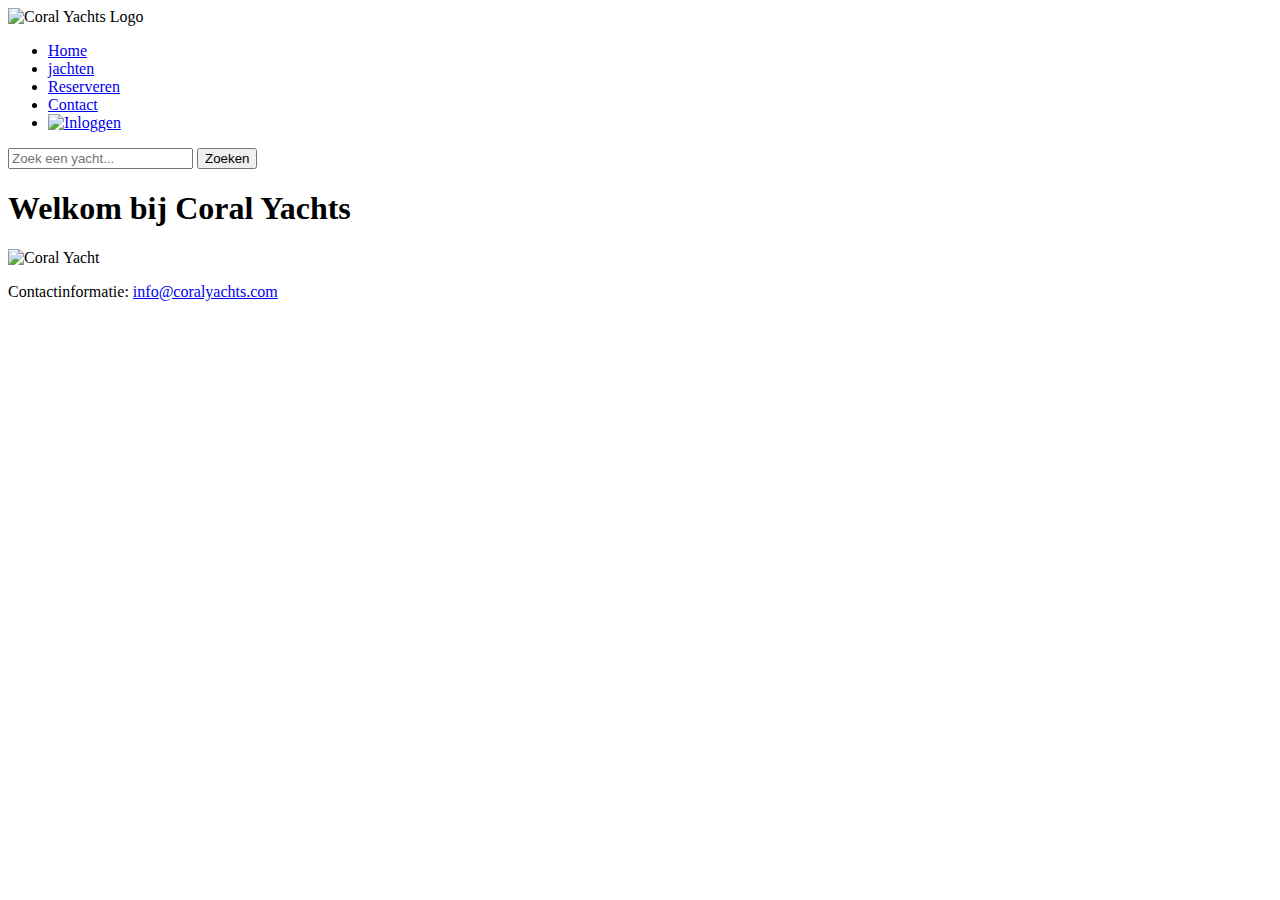
==== index.html @ c1474989 "yachten veranderen naar jachten" ====
<!DOCTYPE html>
<html lang="en">

<head>
    <meta charset="UTF-8">
    <meta name="viewport" content="width=device-width, initial-scale=1.0">
    <title>Coral Yachts</title>
    <link rel="stylesheet" href="styles.css">
</head>

<body>

    <header>
        <nav>
            <div id="logo">
                <img src="jachtlogo.jpg" alt="Coral Yachts Logo" width="150"><!-- Consider adding a logo image -->
            </div>
            <ul class="navbar">
                <li><a href="index.html" class="nav-link active">Home</a></li>
                <li><a href="Jachten.html" class="nav-link">jachten</a></li>
                <li><a href="Reserveren.html" class="nav-link">Reserveren</a></li>
                <li><a href="Contact.html" class="nav-link">Contact</a></li>
                <li><a href="login.html" class="nav-link">
                        <img src="login-icon.png" alt="Inloggen" class="login-icon">
                    </a>
                </li>
            </ul>
        </nav>

        <form id="search-form">
            <input type="text" id="search-input" placeholder="Zoek een yacht...">
            <button type="button" id="search-button">Zoeken</button>
        </form>
    </header>

    <section id="hero">
        <div class="hero-text">
            <h1>Welkom bij Coral Yachts</h1>
        </div>
    </section>

    <section id="yachts">
        <div class="yacht-image">
            <img src="my1.jpg" alt="Coral Yacht" width="100%">
        </div>
    </section>

    <footer>
        <div class="footer-content">
            <p>Contactinformatie: <a href="mailto:info@coralyachts.com">info@coralyachts.com</a></p>
        </div>
    </footer>

    <script>
        document.getElementById('search-button').addEventListener('click', function () {
            var searchTerm = document.getElementById('search-input').value.toLowerCase();
            var articles = document.querySelectorAll('#yachts article');

            articles.forEach(function (article) {
                var yachtType = article.querySelector('.yacht-button').textContent.toLowerCase();

                if (yachtType.includes(searchTerm)) {
                    article.style.display = 'block';
                } else {
                    article.style.display = 'none';
                }
            });
            sessionStorage.setItem('searchterm', searchTerm)
            location.replace('./Jachten.html')
        });
    </script>

</body>

</html>
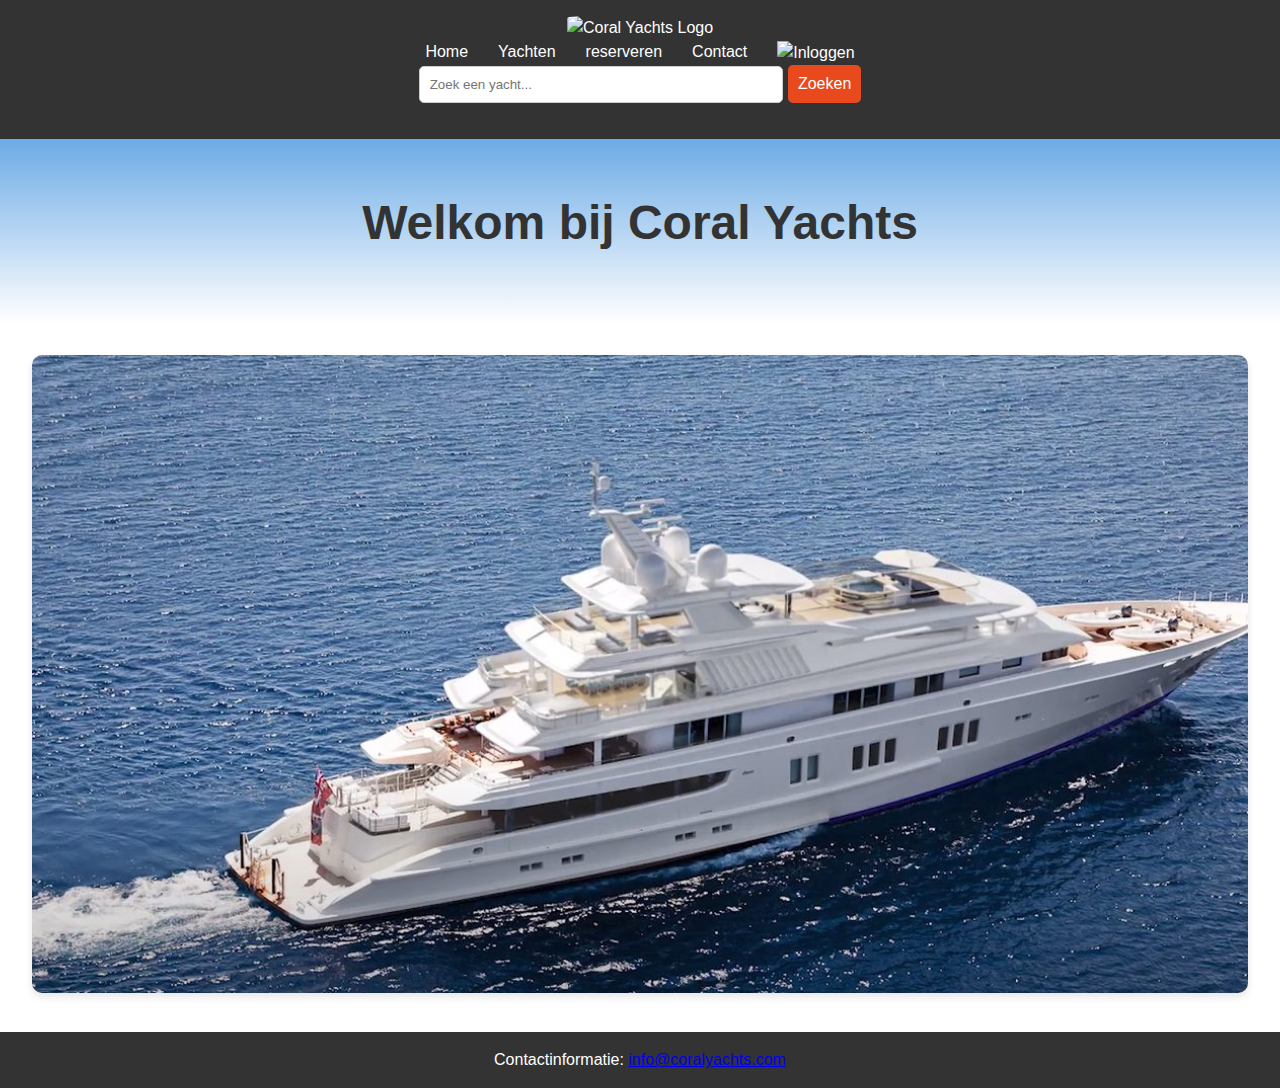
==== commit 018b9036: "sorteren" ====
--- a/index.html
+++ b/index.html
@@ -5,7 +5,7 @@
     <meta charset="UTF-8">
     <meta name="viewport" content="width=device-width, initial-scale=1.0">
     <title>Coral Yachts</title>
-    <link rel="stylesheet" href="styles.css">
+    <link rel="stylesheet" href="styles/styles.css">
 </head>
 
 <body>
@@ -13,15 +13,15 @@
     <header>
         <nav>
             <div id="logo">
-                <img src="jachtlogo.jpg" alt="Coral Yachts Logo" width="150"><!-- Consider adding a logo image -->
+                <img src="images/images/jachtlogo.jpg" alt="Coral Yachts Logo" width="150"><!-- Consider adding a logo image -->
             </div>
             <ul class="navbar">
                 <li><a href="index.html" class="nav-link active">Home</a></li>
-                <li><a href="Jachten.html" class="nav-link">jachten</a></li>
-                <li><a href="Reserveren.html" class="nav-link">Reserveren</a></li>
-                <li><a href="Contact.html" class="nav-link">Contact</a></li>
+                <li><a href="jachten.html" class="nav-link">Yachten</a></li>
+                <li><a href="reserveren.html" class="nav-link">reserveren</a></li>
+                <li><a href="contact.html" class="nav-link">Contact</a></li>
                 <li><a href="login.html" class="nav-link">
-                        <img src="login-icon.png" alt="Inloggen" class="login-icon">
+                        <img src="images/images/login-icon.png" alt="Inloggen" class="login-icon">
                     </a>
                 </li>
             </ul>
@@ -41,7 +41,7 @@
 
     <section id="yachts">
         <div class="yacht-image">
-            <img src="my1.jpg" alt="Coral Yacht" width="100%">
+            <img src="images/my1.jpg" alt="Coral Yacht" width="100%">
         </div>
     </section>
 
@@ -66,7 +66,7 @@
                 }
             });
             sessionStorage.setItem('searchterm', searchTerm)
-            location.replace('./Jachten.html')
+            location.replace('./jachten.html')
         });
     </script>
 
--- a/styles/styles.css
+++ b/styles/styles.css
@@ -0,0 +1,115 @@
+/* Universal Styles */
+* {
+    margin: 0;
+    padding: 0;
+    box-sizing: border-box;
+    font-family: 'Segoe UI', Tahoma, Geneva, Verdana, sans-serif;
+}
+
+body {
+    color: #333;
+    font-size: 16px;
+    line-height: 1.5;
+}
+
+/* Header Styles */
+header {
+    background-color: #333;
+    color: #fff;
+    padding: 1rem 2rem;
+    text-align: center;
+}
+
+nav ul {
+    list-style-type: none;
+    display: flex;
+    justify-content: center;
+    align-items: center;
+}
+
+nav ul li {
+    margin: 0 15px;
+}
+
+nav ul li a {
+    text-decoration: none;
+    color: #fff;
+    transition: color 0.3s ease;
+}
+
+nav ul li a:hover {
+    color: #ffc107;
+}
+
+/* Zoekformulier styling */
+#search-form {
+    margin-bottom: 20px;
+}
+
+#search-input {
+    padding: 10px;
+    width: 30%;
+    border: 1px solid #ccc;
+    border-radius: 5px;
+}
+
+#search-button {
+    padding: 10px;
+    background-color: #e8491d;
+    color: #ffffff;
+    border: none;
+    border-radius: 5px;
+    cursor: pointer;
+    font-size: 16px;
+}
+
+#search-button:hover {
+    background-color: #333333;
+    color: #ffffff;
+}
+
+/* Hero Section Styles */
+#hero {
+    background-image: linear-gradient(to bottom, #6cabe6, #fff);
+    padding: 3rem;
+    text-align: center;
+}
+
+#hero h1 {
+    font-size: 3rem;
+    margin-bottom: 1rem;
+}
+
+/* Yachts Section Styles */
+#yachts {
+    text-align: center;
+    padding: 2rem;
+}
+
+#yachts img {
+    max-width: 100%;
+    height: auto;
+    border-radius: 10px;
+    box-shadow: 0 4px 8px rgba(0, 0, 0, 0.1);
+}
+
+/* Footer Styles */
+footer {
+    background-color: #333;
+    color: #fff;
+    text-align: center;
+    padding: 1rem 2rem;
+    position: relative;
+}
+
+/* Navigation Icons */
+.login-icon {
+    width: 25px;
+    vertical-align: middle;
+}
+/* CSS-code om de afbeelding proportioneel kleiner te maken */
+#logo img {
+    width: 90px;
+    height: auto;
+    border-radius: 10%;
+}
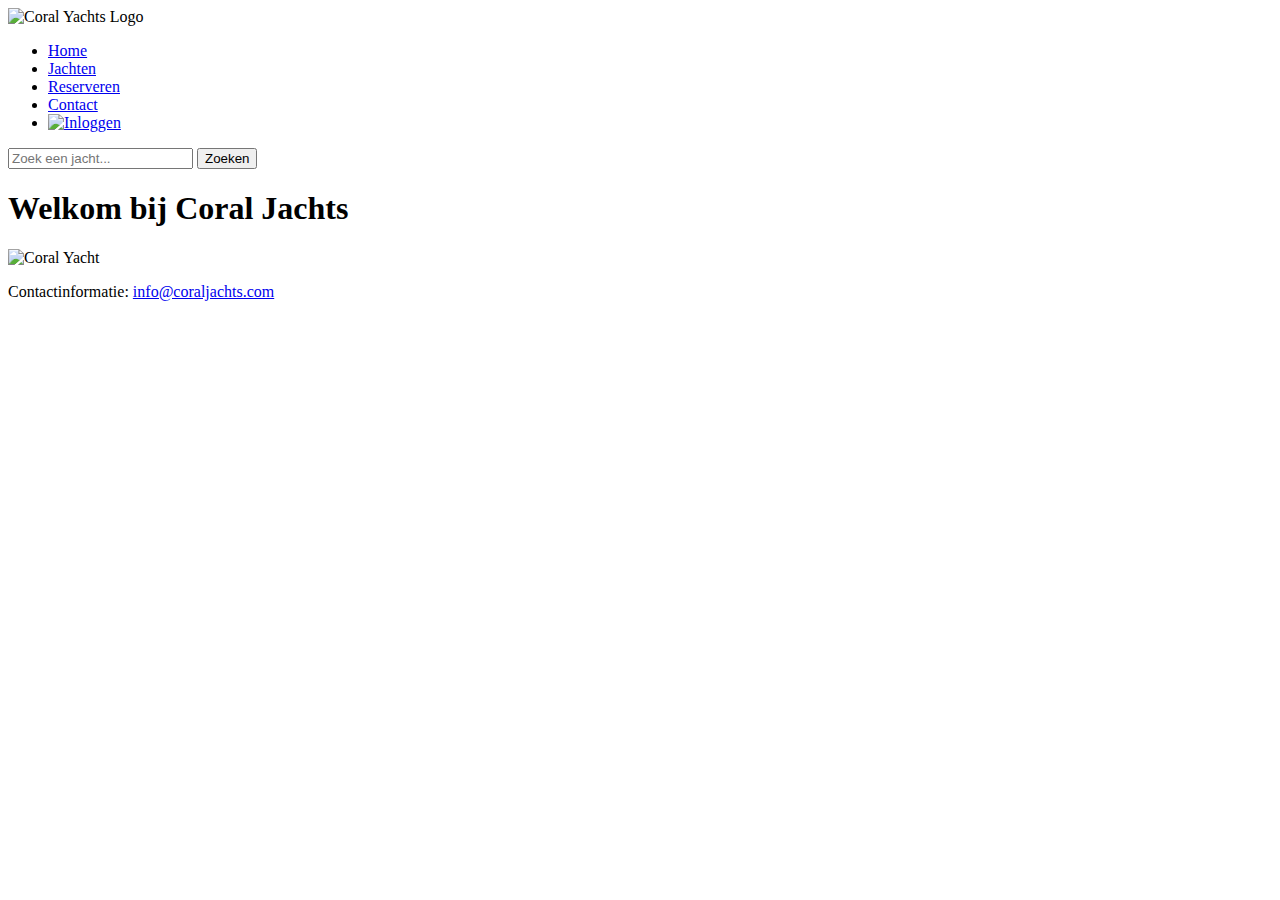
==== commit 874185fc: "changes Yachten verander naar Jachten" ====
--- a/index.html
+++ b/index.html
@@ -4,8 +4,8 @@
 <head>
     <meta charset="UTF-8">
     <meta name="viewport" content="width=device-width, initial-scale=1.0">
-    <title>Coral Yachts</title>
-    <link rel="stylesheet" href="styles/styles.css">
+    <title>Coral Jachts</title>
+    <link rel="stylesheet" href="styles.css">
 </head>
 
 <body>
@@ -13,41 +13,41 @@
     <header>
         <nav>
             <div id="logo">
-                <img src="images/images/jachtlogo.jpg" alt="Coral Yachts Logo" width="150"><!-- Consider adding a logo image -->
+                <img src="jachtlogo.jpg" alt="Coral Yachts Logo" width="150"><!-- Consider adding a logo image -->
             </div>
             <ul class="navbar">
                 <li><a href="index.html" class="nav-link active">Home</a></li>
-                <li><a href="jachten.html" class="nav-link">Yachten</a></li>
-                <li><a href="reserveren.html" class="nav-link">reserveren</a></li>
-                <li><a href="contact.html" class="nav-link">Contact</a></li>
+                <li><a href="Jachten.html" class="nav-link">Jachten</a></li>
+                <li><a href="Reserveren.html" class="nav-link">Reserveren</a></li>
+                <li><a href="Contact.html" class="nav-link">Contact</a></li>
                 <li><a href="login.html" class="nav-link">
-                        <img src="images/images/login-icon.png" alt="Inloggen" class="login-icon">
+                        <img src="login-icon.png" alt="Inloggen" class="login-icon">
                     </a>
                 </li>
             </ul>
         </nav>
 
         <form id="search-form">
-            <input type="text" id="search-input" placeholder="Zoek een yacht...">
+            <input type="text" id="search-input" placeholder="Zoek een jacht...">
             <button type="button" id="search-button">Zoeken</button>
         </form>
     </header>
 
     <section id="hero">
         <div class="hero-text">
-            <h1>Welkom bij Coral Yachts</h1>
+            <h1>Welkom bij Coral Jachts</h1>
         </div>
     </section>
 
     <section id="yachts">
         <div class="yacht-image">
-            <img src="images/my1.jpg" alt="Coral Yacht" width="100%">
+            <img src="my1.jpg" alt="Coral Yacht" width="100%">
         </div>
     </section>
 
     <footer>
         <div class="footer-content">
-            <p>Contactinformatie: <a href="mailto:info@coralyachts.com">info@coralyachts.com</a></p>
+            <p>Contactinformatie: <a href="mailto:info@coralyachts.com">info@coraljachts.com</a></p>
         </div>
     </footer>
 
@@ -66,7 +66,7 @@
                 }
             });
             sessionStorage.setItem('searchterm', searchTerm)
-            location.replace('./jachten.html')
+            location.replace('./Jachten.html')
         });
     </script>
 
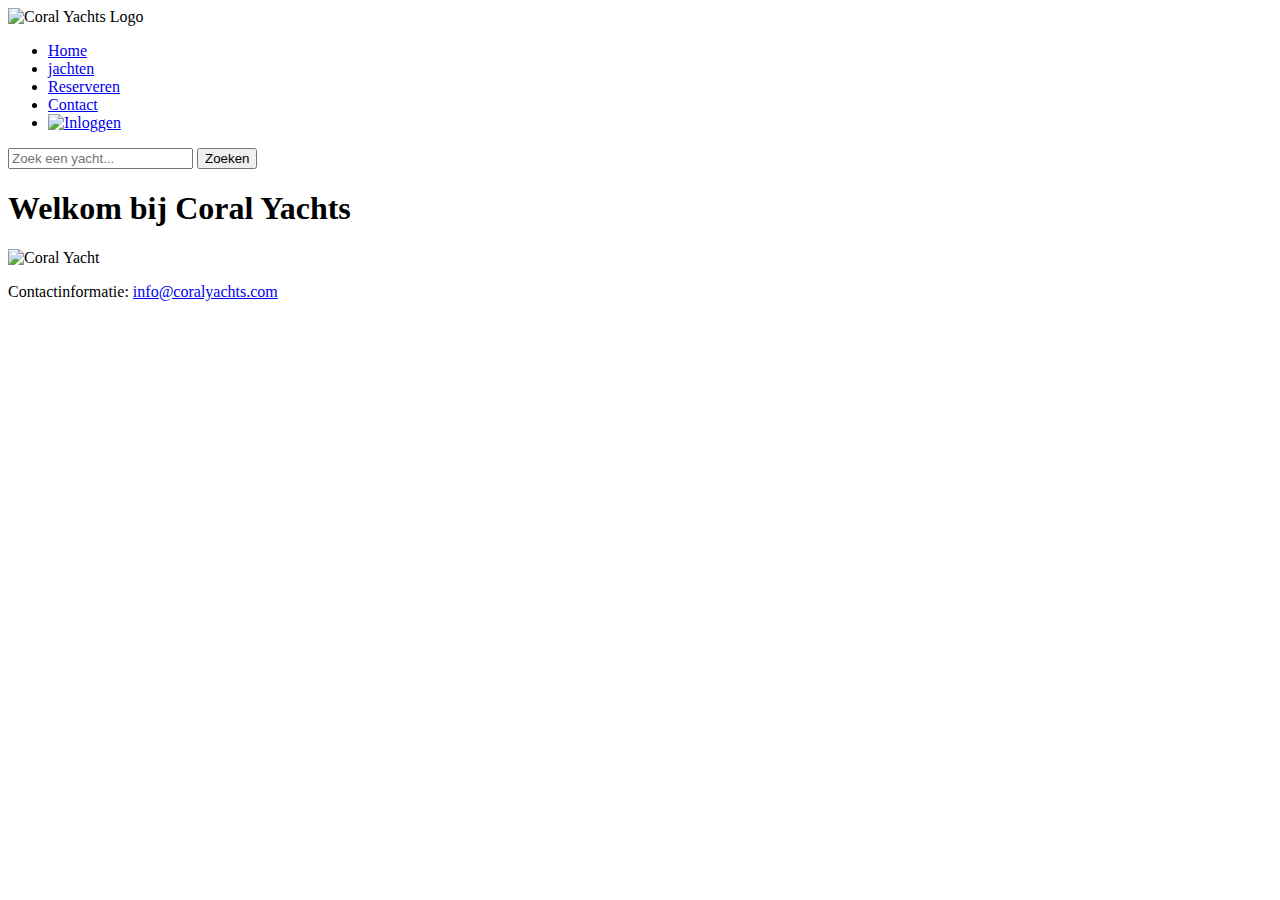
==== commit 238477ae: "Merge branch 'main' of https://github.com/SerhatYildirim03/CoralYachts" ====
--- a/index.html
+++ b/index.html
@@ -4,7 +4,7 @@
 <head>
     <meta charset="UTF-8">
     <meta name="viewport" content="width=device-width, initial-scale=1.0">
-    <title>Coral Jachts</title>
+    <title>Coral Yachts</title>
     <link rel="stylesheet" href="styles.css">
 </head>
 
@@ -17,7 +17,7 @@
             </div>
             <ul class="navbar">
                 <li><a href="index.html" class="nav-link active">Home</a></li>
-                <li><a href="Jachten.html" class="nav-link">Jachten</a></li>
+                <li><a href="Jachten.html" class="nav-link">jachten</a></li>
                 <li><a href="Reserveren.html" class="nav-link">Reserveren</a></li>
                 <li><a href="Contact.html" class="nav-link">Contact</a></li>
                 <li><a href="login.html" class="nav-link">
@@ -28,14 +28,14 @@
         </nav>
 
         <form id="search-form">
-            <input type="text" id="search-input" placeholder="Zoek een jacht...">
+            <input type="text" id="search-input" placeholder="Zoek een yacht...">
             <button type="button" id="search-button">Zoeken</button>
         </form>
     </header>
 
     <section id="hero">
         <div class="hero-text">
-            <h1>Welkom bij Coral Jachts</h1>
+            <h1>Welkom bij Coral Yachts</h1>
         </div>
     </section>
 
@@ -47,7 +47,7 @@
 
     <footer>
         <div class="footer-content">
-            <p>Contactinformatie: <a href="mailto:info@coralyachts.com">info@coraljachts.com</a></p>
+            <p>Contactinformatie: <a href="mailto:info@coralyachts.com">info@coralyachts.com</a></p>
         </div>
     </footer>
 
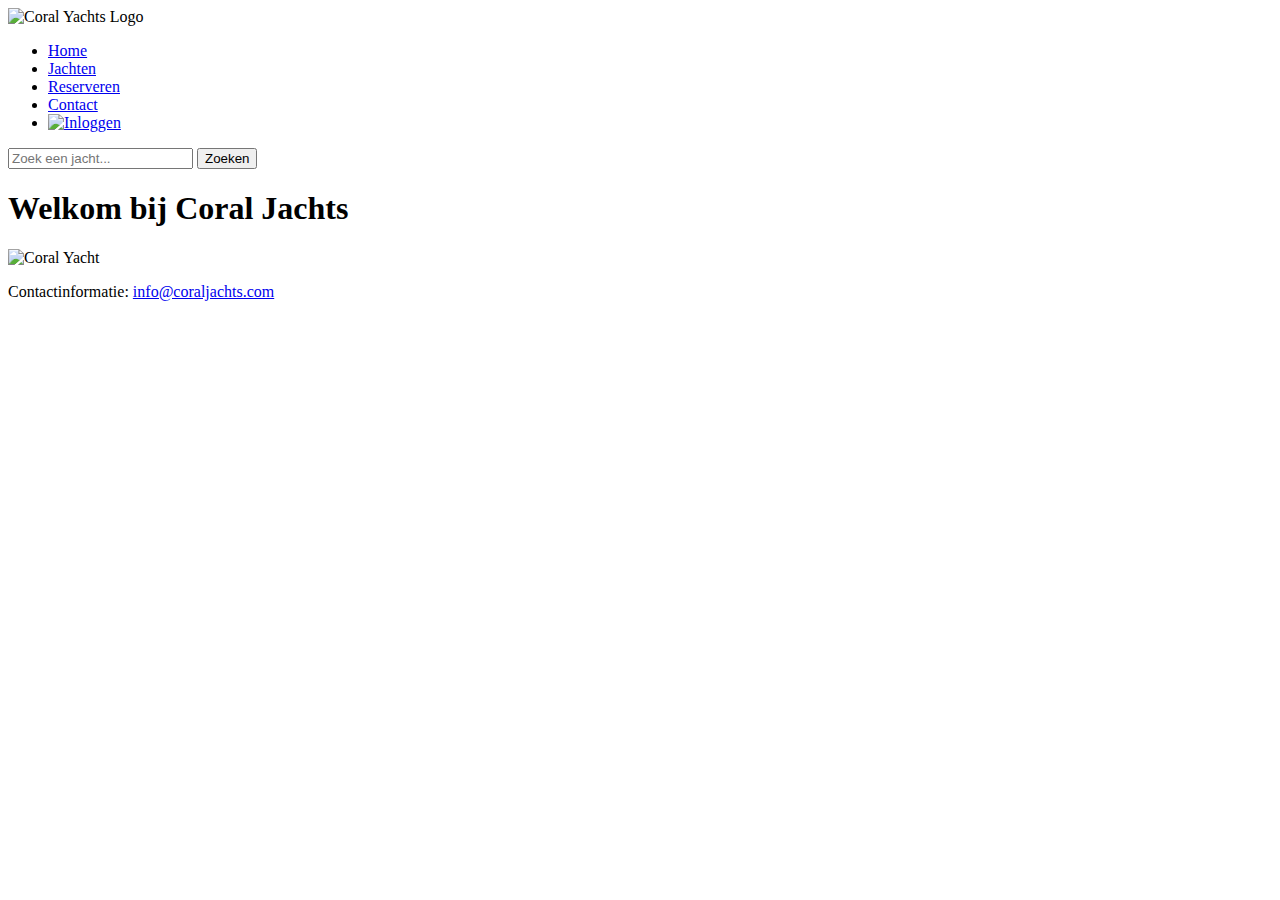
==== commit 96e16114: "Merge branch 'main' of https://github.com/SerhatYildirim03/CoralYachts" ====
--- a/index.html
+++ b/index.html
@@ -4,7 +4,7 @@
 <head>
     <meta charset="UTF-8">
     <meta name="viewport" content="width=device-width, initial-scale=1.0">
-    <title>Coral Yachts</title>
+    <title>Coral Jachts</title>
     <link rel="stylesheet" href="styles.css">
 </head>
 
@@ -17,7 +17,7 @@
             </div>
             <ul class="navbar">
                 <li><a href="index.html" class="nav-link active">Home</a></li>
-                <li><a href="Jachten.html" class="nav-link">jachten</a></li>
+                <li><a href="Jachten.html" class="nav-link">Jachten</a></li>
                 <li><a href="Reserveren.html" class="nav-link">Reserveren</a></li>
                 <li><a href="Contact.html" class="nav-link">Contact</a></li>
                 <li><a href="login.html" class="nav-link">
@@ -28,14 +28,14 @@
         </nav>
 
         <form id="search-form">
-            <input type="text" id="search-input" placeholder="Zoek een yacht...">
+            <input type="text" id="search-input" placeholder="Zoek een jacht...">
             <button type="button" id="search-button">Zoeken</button>
         </form>
     </header>
 
     <section id="hero">
         <div class="hero-text">
-            <h1>Welkom bij Coral Yachts</h1>
+            <h1>Welkom bij Coral Jachts</h1>
         </div>
     </section>
 
@@ -47,7 +47,7 @@
 
     <footer>
         <div class="footer-content">
-            <p>Contactinformatie: <a href="mailto:info@coralyachts.com">info@coralyachts.com</a></p>
+            <p>Contactinformatie: <a href="mailto:info@coralyachts.com">info@coraljachts.com</a></p>
         </div>
     </footer>
 
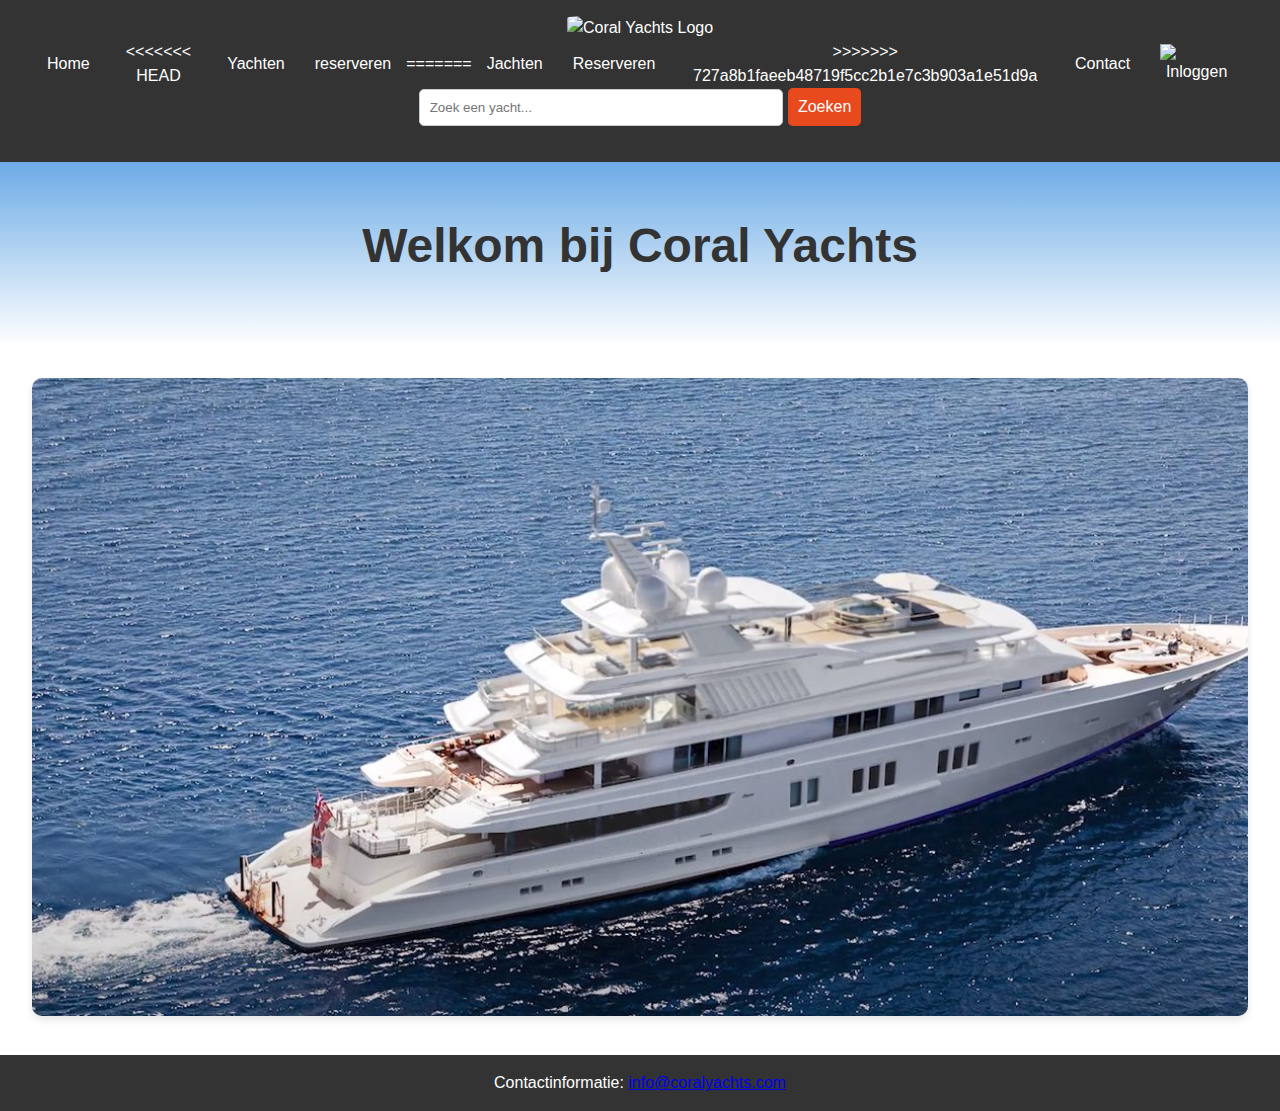
==== commit 337f91e2: "cb" ====
--- a/index.html
+++ b/index.html
@@ -4,8 +4,8 @@
 <head>
     <meta charset="UTF-8">
     <meta name="viewport" content="width=device-width, initial-scale=1.0">
-    <title>Coral Jachts</title>
-    <link rel="stylesheet" href="styles.css">
+    <title>Coral Yachts</title>
+    <link rel="stylesheet" href="styles/styles.css">
 </head>
 
 <body>
@@ -13,41 +13,46 @@
     <header>
         <nav>
             <div id="logo">
-                <img src="jachtlogo.jpg" alt="Coral Yachts Logo" width="150"><!-- Consider adding a logo image -->
+                <img src="images/images/jachtlogo.jpg" alt="Coral Yachts Logo" width="150"><!-- Consider adding a logo image -->
             </div>
             <ul class="navbar">
                 <li><a href="index.html" class="nav-link active">Home</a></li>
-                <li><a href="Jachten.html" class="nav-link">Jachten</a></li>
-                <li><a href="Reserveren.html" class="nav-link">Reserveren</a></li>
-                <li><a href="Contact.html" class="nav-link">Contact</a></li>
+<<<<<<< HEAD
+                <li><a href="jachten.html" class="nav-link">Yachten</a></li>
+                <li><a href="reserveren.html" class="nav-link">reserveren</a></li>
+=======
+                <li><a href="jachten.html" class="nav-link">Jachten</a></li>
+                <li><a href="reserveren.html" class="nav-link">Reserveren</a></li>
+>>>>>>> 727a8b1faeeb48719f5cc2b1e7c3b903a1e51d9a
+                <li><a href="contact.html" class="nav-link">Contact</a></li>
                 <li><a href="login.html" class="nav-link">
-                        <img src="login-icon.png" alt="Inloggen" class="login-icon">
+                        <img src="images/images/login-icon.png" alt="Inloggen" class="login-icon">
                     </a>
                 </li>
             </ul>
         </nav>
 
         <form id="search-form">
-            <input type="text" id="search-input" placeholder="Zoek een jacht...">
+            <input type="text" id="search-input" placeholder="Zoek een yacht...">
             <button type="button" id="search-button">Zoeken</button>
         </form>
     </header>
 
     <section id="hero">
         <div class="hero-text">
-            <h1>Welkom bij Coral Jachts</h1>
+            <h1>Welkom bij Coral Yachts</h1>
         </div>
     </section>
 
     <section id="yachts">
         <div class="yacht-image">
-            <img src="my1.jpg" alt="Coral Yacht" width="100%">
+            <img src="images/my1.jpg" alt="Coral Yacht" width="100%">
         </div>
     </section>
 
     <footer>
         <div class="footer-content">
-            <p>Contactinformatie: <a href="mailto:info@coralyachts.com">info@coraljachts.com</a></p>
+            <p>Contactinformatie: <a href="mailto:info@coralyachts.com">info@coralyachts.com</a></p>
         </div>
     </footer>
 
@@ -66,10 +71,10 @@
                 }
             });
             sessionStorage.setItem('searchterm', searchTerm)
-            location.replace('./Jachten.html')
+            location.replace('./jachten.html')
         });
     </script>
 
 </body>
 
-</html>+</html>
--- a/styles/styles.css
+++ b/styles/styles.css
@@ -0,0 +1,115 @@
+/* Universal Styles */
+* {
+    margin: 0;
+    padding: 0;
+    box-sizing: border-box;
+    font-family: 'Segoe UI', Tahoma, Geneva, Verdana, sans-serif;
+}
+
+body {
+    color: #333;
+    font-size: 16px;
+    line-height: 1.5;
+}
+
+/* Header Styles */
+header {
+    background-color: #333;
+    color: #fff;
+    padding: 1rem 2rem;
+    text-align: center;
+}
+
+nav ul {
+    list-style-type: none;
+    display: flex;
+    justify-content: center;
+    align-items: center;
+}
+
+nav ul li {
+    margin: 0 15px;
+}
+
+nav ul li a {
+    text-decoration: none;
+    color: #fff;
+    transition: color 0.3s ease;
+}
+
+nav ul li a:hover {
+    color: #ffc107;
+}
+
+/* Zoekformulier styling */
+#search-form {
+    margin-bottom: 20px;
+}
+
+#search-input {
+    padding: 10px;
+    width: 30%;
+    border: 1px solid #ccc;
+    border-radius: 5px;
+}
+
+#search-button {
+    padding: 10px;
+    background-color: #e8491d;
+    color: #ffffff;
+    border: none;
+    border-radius: 5px;
+    cursor: pointer;
+    font-size: 16px;
+}
+
+#search-button:hover {
+    background-color: #333333;
+    color: #ffffff;
+}
+
+/* Hero Section Styles */
+#hero {
+    background-image: linear-gradient(to bottom, #6cabe6, #fff);
+    padding: 3rem;
+    text-align: center;
+}
+
+#hero h1 {
+    font-size: 3rem;
+    margin-bottom: 1rem;
+}
+
+/* Yachts Section Styles */
+#yachts {
+    text-align: center;
+    padding: 2rem;
+}
+
+#yachts img {
+    max-width: 100%;
+    height: auto;
+    border-radius: 10px;
+    box-shadow: 0 4px 8px rgba(0, 0, 0, 0.1);
+}
+
+/* Footer Styles */
+footer {
+    background-color: #333;
+    color: #fff;
+    text-align: center;
+    padding: 1rem 2rem;
+    position: relative;
+}
+
+/* Navigation Icons */
+.login-icon {
+    width: 25px;
+    vertical-align: middle;
+}
+/* CSS-code om de afbeelding proportioneel kleiner te maken */
+#logo img {
+    width: 90px;
+    height: auto;
+    border-radius: 10%;
+}
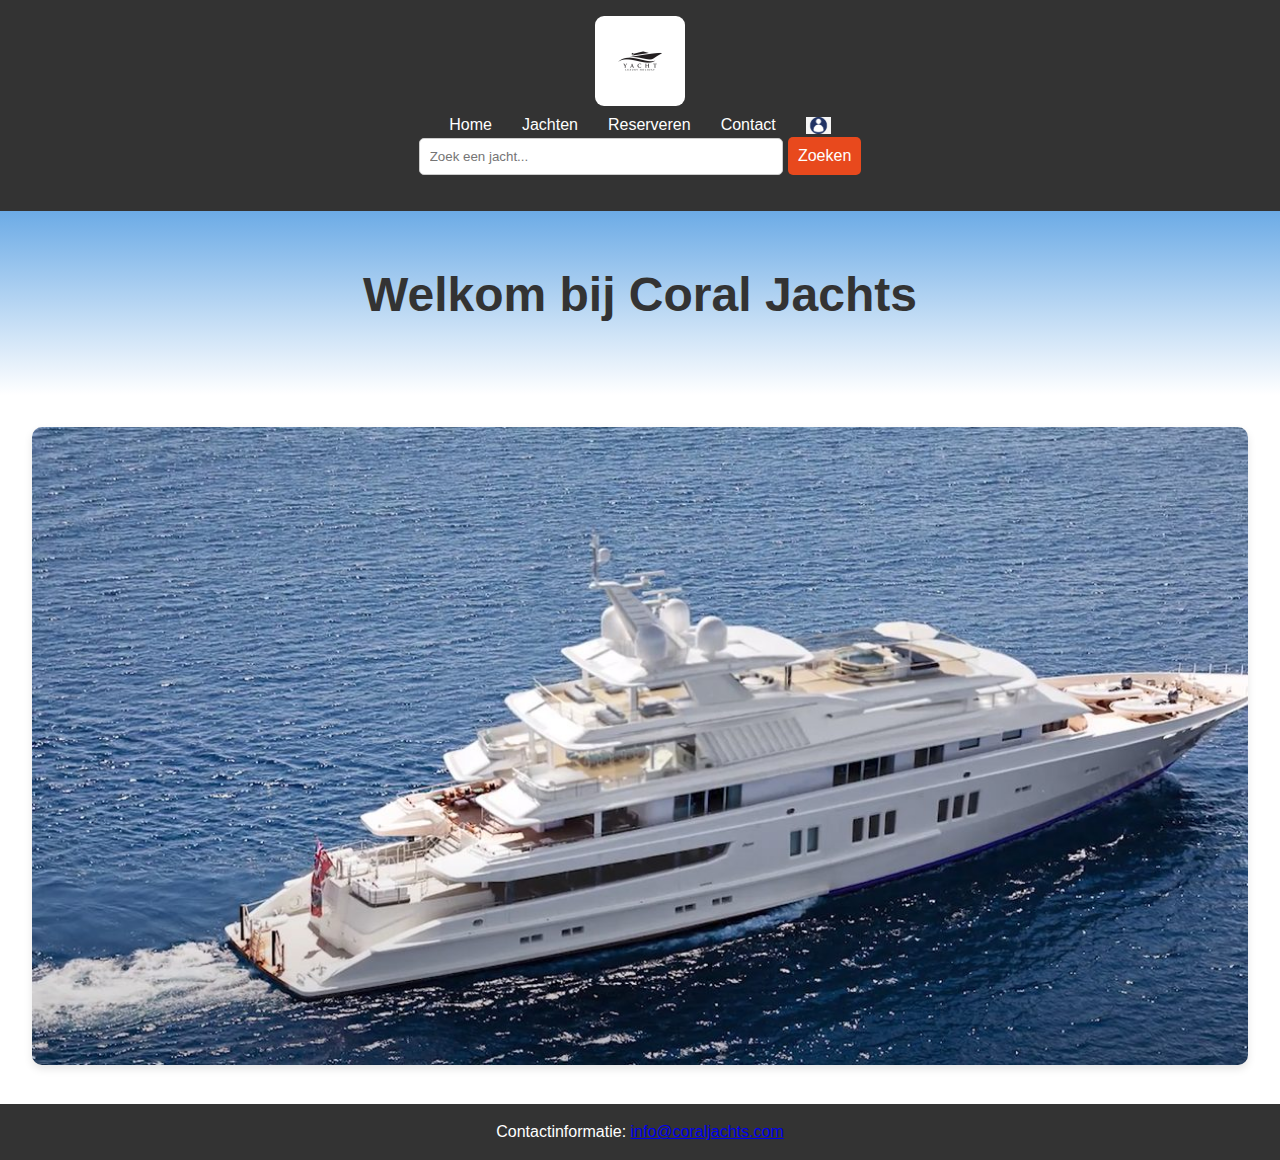
==== commit e34e2136: "update" ====
--- a/index.html
+++ b/index.html
@@ -4,7 +4,7 @@
 <head>
     <meta charset="UTF-8">
     <meta name="viewport" content="width=device-width, initial-scale=1.0">
-    <title>Coral Yachts</title>
+    <title>Coral Jachts</title>
     <link rel="stylesheet" href="styles/styles.css">
 </head>
 
@@ -13,34 +13,29 @@
     <header>
         <nav>
             <div id="logo">
-                <img src="images/images/jachtlogo.jpg" alt="Coral Yachts Logo" width="150"><!-- Consider adding a logo image -->
+                <img src="images/jachtlogo.jpg" alt="Coral Yachts Logo" width="150"><!-- Consider adding a logo image -->
             </div>
             <ul class="navbar">
                 <li><a href="index.html" class="nav-link active">Home</a></li>
-<<<<<<< HEAD
-                <li><a href="jachten.html" class="nav-link">Yachten</a></li>
-                <li><a href="reserveren.html" class="nav-link">reserveren</a></li>
-=======
                 <li><a href="jachten.html" class="nav-link">Jachten</a></li>
                 <li><a href="reserveren.html" class="nav-link">Reserveren</a></li>
->>>>>>> 727a8b1faeeb48719f5cc2b1e7c3b903a1e51d9a
                 <li><a href="contact.html" class="nav-link">Contact</a></li>
                 <li><a href="login.html" class="nav-link">
-                        <img src="images/images/login-icon.png" alt="Inloggen" class="login-icon">
+                        <img src="images/login-icon.png" alt="Inloggen" class="login-icon">
                     </a>
                 </li>
             </ul>
         </nav>
 
         <form id="search-form">
-            <input type="text" id="search-input" placeholder="Zoek een yacht...">
+            <input type="text" id="search-input" placeholder="Zoek een jacht...">
             <button type="button" id="search-button">Zoeken</button>
         </form>
     </header>
 
     <section id="hero">
         <div class="hero-text">
-            <h1>Welkom bij Coral Yachts</h1>
+            <h1>Welkom bij Coral Jachts</h1>
         </div>
     </section>
 
@@ -52,7 +47,7 @@
 
     <footer>
         <div class="footer-content">
-            <p>Contactinformatie: <a href="mailto:info@coralyachts.com">info@coralyachts.com</a></p>
+            <p>Contactinformatie: <a href="mailto:info@coralyachts.com">info@coraljachts.com</a></p>
         </div>
     </footer>
 
@@ -71,7 +66,7 @@
                 }
             });
             sessionStorage.setItem('searchterm', searchTerm)
-            location.replace('./jachten.html')
+            location.replace('./Jachten.html')
         });
     </script>
 
